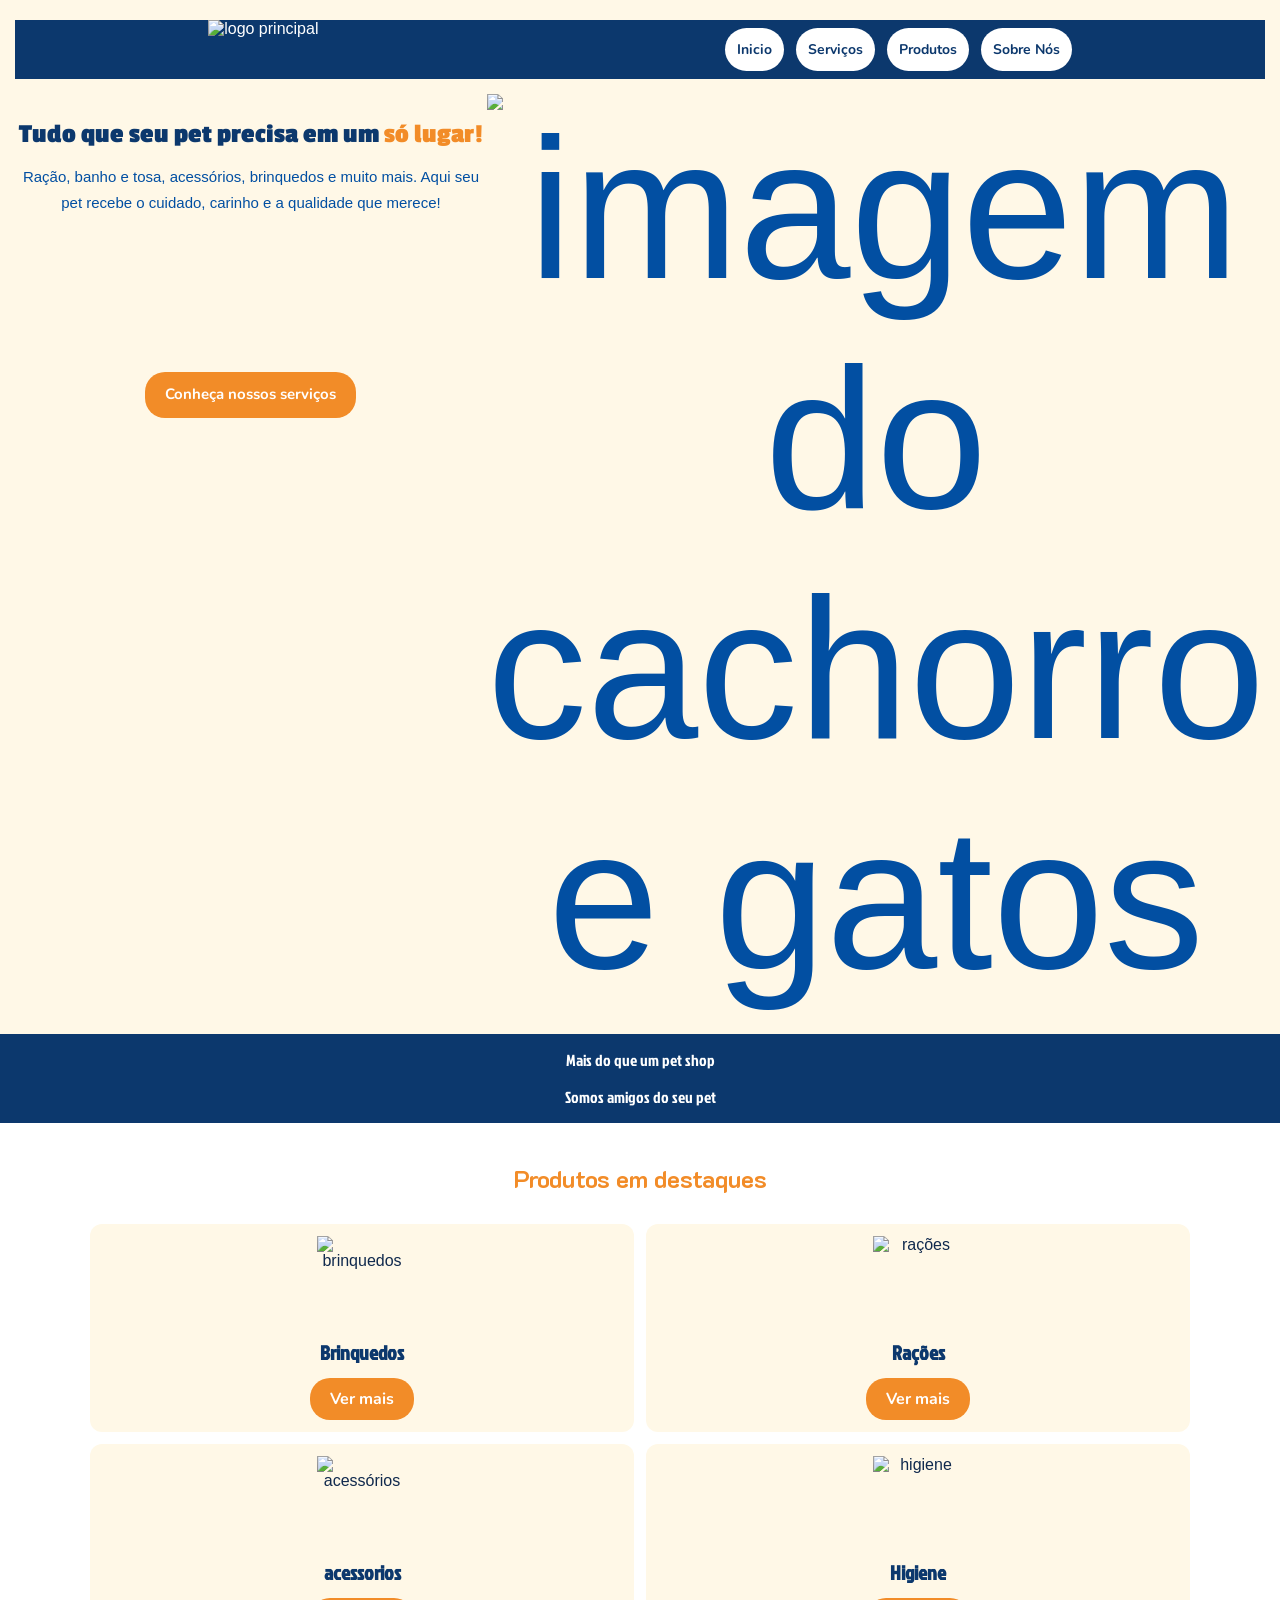
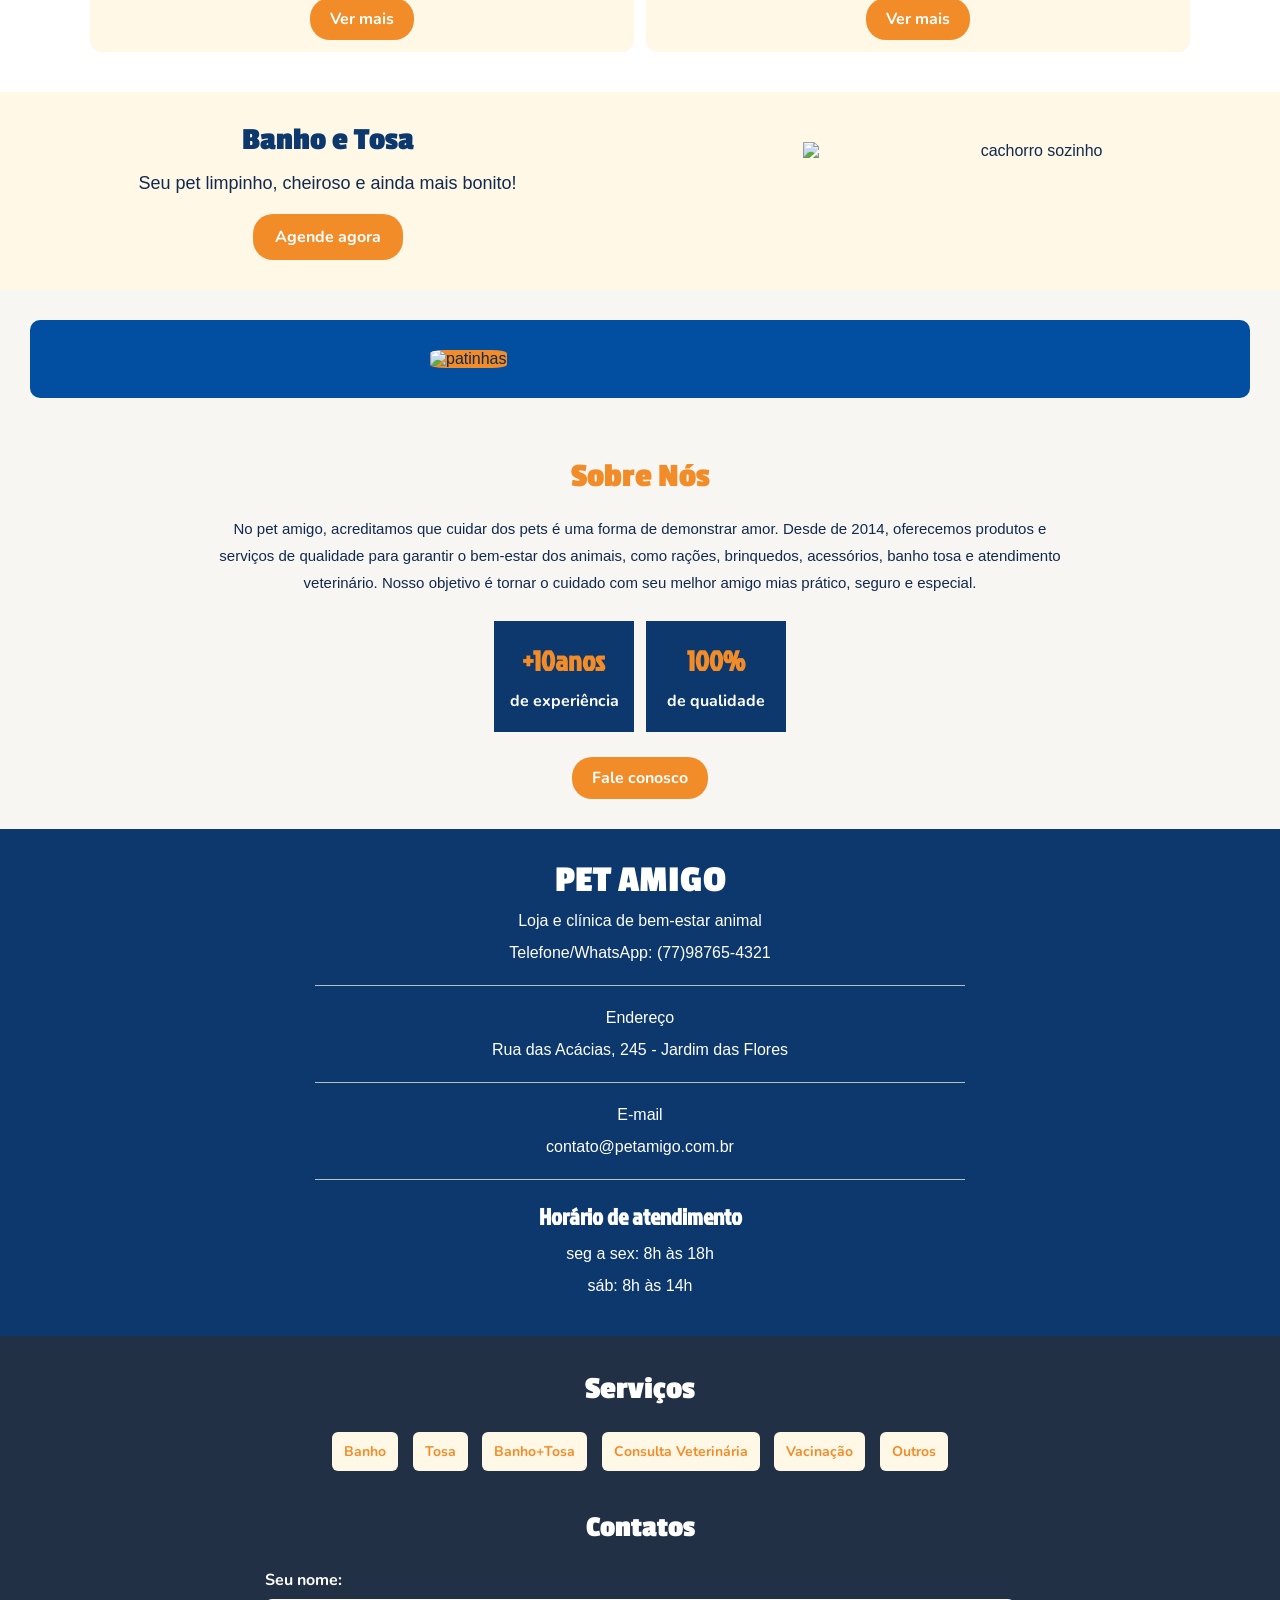
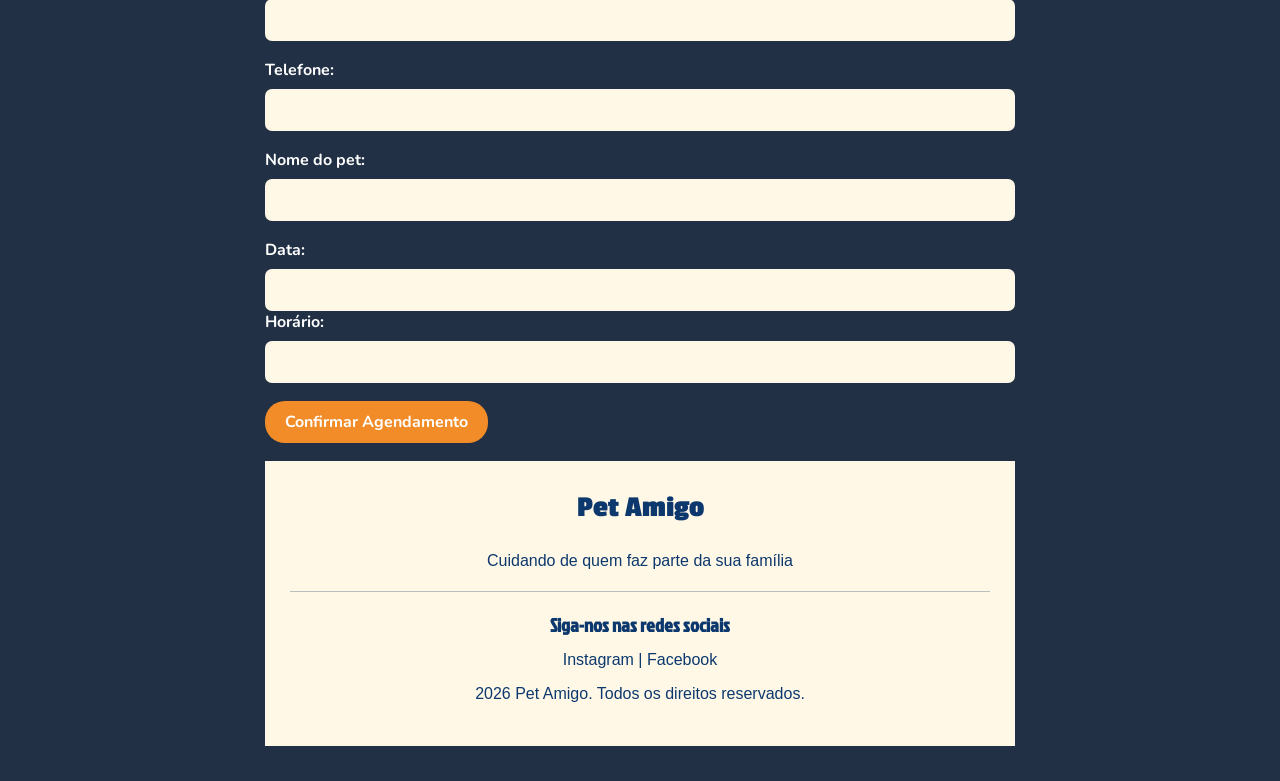
==== index.html @ 15ca2308 "Add files via upload" ====
<!DOCTYPE html>
<html lang="pt-br">
<head>
  <meta charset="UTF-8">
  <title>Pet Amigo</title>
  <link rel="stylesheet" href="exemplo.css">

  <link rel="preconnect" href="https://fonts.googleapis.com">
  <link rel="preconnect" href="https://fonts.gstatic.com" crossorigin>

  <link href="https://fonts.googleapis.com/css2?family=Joan&family=Jockey+One&family=K2D:wght@400;700&family=Konkhmer+Sleokchher&family=Luckiest+Guy&family=Nunito:wght@400;700&family=Passion+One:wght@400;700;900&display=swap" rel="stylesheet">
</head>

<body>
<header id="topo">
  <nav id="menu-topo">
    <img src="imagens/logo.png" alt="logo principal">
    <ul>
      <li><a href="">Inicio</a></li>
      <li><a href="">Serviços</a></li>
      <li><a href="produtos.html">Produtos</a></li>
      <li><a href="sobrenos.html">Sobre Nós</a></li>
      
    </ul>
  </nav>
  <div class="parte-2" >
    <div>
      <h2>
        Tudo que seu pet precisa em um
        <span class="texto-azu-lmarinho">só lugar!</span>
      </h2>

      <p>Ração, banho e tosa, acessórios, brinquedos e muito mais.
 Aqui seu pet recebe o cuidado, carinho e a qualidade que merece!</p>
      <p id="bt-1"> Conheça nossos serviços</p>
    </div>  
    <img src="imagens/logo2.png" alt=" imagem do cachorro e gatos">
  </div>

</header>

<div class="faixa">
  <p>Mais do que um pet shop</p>
  <p>Somos amigos do seu pet</p>
</div>

<main id="conteudo">
  <section id="info">
    <div class="container">
      <h3>Produtos em destaques</h3>

      <div class="icones">
        <article>
          <img src="imagens/brinquedos.png" alt=" brinquedos">
          <h4>Brinquedos</h4>
          <a href="produtos.html" class="bt-laranja">Ver mais</a>
        </article>

        <article>
          <img src="imagens/ração.png" alt=" rações">
          <h4>Rações</h4>
          <a href="produtos.html" class="bt-laranja">Ver mais</a>
        </article>

        <article>
          <img src="imagens/acessorios.png" alt="acessórios">
          <h4>acessorios</h4>
          <a href="produtos.html" class="bt-laranja">Ver mais</a>
        </article>

        <article>
          <img src="imagens/higiene.png" alt=" higiene ">
          <h4>Higiene</h4>
          <a href="produtos.html" class="bt-laranja">Ver mais</a>
        </article>
      </div>
    </div>
  </section>

  <section id="agende-banho-tosa">
    <div>
      <h3>Banho e Tosa</h3>
      <p>Seu pet limpinho, cheiroso e ainda mais bonito!</p>
      <a href="">Agende agora</a>
    </div>
    <img src="imagens/banhoetosa.png" alt="cachorro sozinho">
  </section>
  <div class="quadrado-azul">
    <img  class="patas" src ="imagens/patinha.png" alt="patinhas">
  </div>
  <section id="sobre-nos">
    <h3>
      <span class="texto-laranja">Sobre Nós</span>
    </h3>

    <p>No pet amigo, acreditamos que cuidar dos pets é uma forma de demonstrar amor. Desde de 2014, oferecemos produtos e serviços de qualidade para garantir o bem-estar dos animais, como rações, brinquedos, acessórios, banho tosa e atendimento veterinário. Nosso objetivo é tornar o cuidado com seu melhor amigo mias prático, seguro e especial.</p>

    <div class="destaques">
      <div class="quadradinho">
        <h2><span class="texto-laranja">+10anos</span></h2>
        <p>de experiência</p>
      </div>

      <div class="quadradinho">
        <h2><span class="texto-laranja">100%</span></h2>
        <p>de qualidade</p>
      </div>
    </div>

    <a href="sobrenos.html" class="bt-laranja">Fale conosco</a>
  </section>

  <section>
    <div id="cabecalho-petamigo">
      <h2>PET AMIGO</h2>
      <p>Loja e clínica de bem-estar animal</p>
      <p>Telefone/WhatsApp: (77)98765-4321</p>
      <hr>
      <p>Endereço</p>
      <p>Rua das Acácias, 245 - Jardim das Flores</p>
      <hr>
      <p>E-mail</p>
      <p>contato@petamigo.com.br</p>  
      <hr>
      <h3>Horário de atendimento</h3>
      <p>seg a sex: 8h às 18h</p>
      <p>sáb: 8h às 14h</p>
    </div>
  </section>
  <section>
    <div id="serviços">
        <h2>Serviços</h2>
        <a href="#agendamento">Banho</a>
        <a href="#agendamento">Tosa</a>
        <a href="#agendamento">Banho+Tosa</a>
        <a href="#agendamento">Consulta Veterinária</a>
        <a href="#agendamento">Vacinação</a>
        <a href="#agendamento">Outros</a>
        <div id="Contatos">
            <h2>Contatos</h2>
            <div class="campo">
                <p>Seu nome:</p>
                <input>
            </div>
    
            <div class="campo">
                <p>Telefone:</p>
                <input>
            </div>
    
            <div class="campo">
                <p>Nome do pet:</p>
                <input>
            </div>
    
            <div class="campo">
                <p>Data:</p>
                <input>
                <div class="campo">
                    <p>Horário:</p>
                    <input>
        </div>
        <a href="" class="bt-laranja">Confirmar Agendamento</a>
    </div>
    <div class="rodape">
        <h2>Pet Amigo</h2>
    
        <p>Cuidando de quem faz parte da sua família</p>
        <hr>
        <h3>Siga-nos nas redes sociais</h3>
        <p>Instagram | Facebook</p>
        <p>  2026 Pet Amigo. Todos os direitos reservados.</p>
  </section>
</main>
</body>
</html>
---- exemplo.css ----
* {
    margin: 0;
    padding: 0;
    box-sizing: border-box;
}

:root {
    --Azul-marinho: #0C386D;
    --laranja: #F28C28;
    --Creme: #FFF8E7;
    --Branco: #FFFFFF;
    --Azul-médio: #1E6091;
    --Azul: #024FA2;
    --Verde-menta: #5C8467;
    --Azul-marinho-escuro: #213044;
    --Cinza-esverdeado: #B8C0BD;
    --fonte-titulo: "Passion One", cursive;
    --fonte-texto: "Joan", serif;
    --fonte-destaque: "Jockey One", sans-serif;
    --fonte-secundaria: "K2D", sans-serif;
    --fonte-apoio: "Konkhmer Sleokchher", cursive;
    --fonte-arredondada: "Nunito", sans-serif;
    --fonte-decorativa: "Luckiest Guy", cursive;
}

body {
    font-family: var(--fonte-texto);

}

#topo {
background-color: var(--Creme);
    display: grid;
  padding: 20px;
}
#menu-topo{
    display: flex;
    background-color: var(--Azul-marinho);
  justify-content: space-around;
} 
#menu-topo ul {
    text-decoration: none;
    display: flex;
    justify-content:center;
    gap: 30px;
    margin: 20px 0; 

    
}
#menu-topo a{
    text-decoration: none;
    color: var(--Branco);
     font-family:var(--fonte-arredondada) ;
     font-weight: bold;
     width: 50px;
}
#topo h2 {
    color: var(--Azul-marinho);
    font-family: var(--fonte-titulo);
    font-size: 36px;
    margin: 25px 0 15px;
}
#topo > img {
    display: block;
    width: 300px;
    max-width: 100%;
    margin: 20px auto;
}
#bt-1{
    display: inline-block;
    background-color: var(--laranja);
    color: var(--Branco);
    padding: 10px 20px;
    border-radius: 20px;
    font-family: var(--fonte-arredondada);
    font-weight: bold;
    text-align: center;
}
#menu-topo a {
    background-color:  var(--Branco);
    font-family: var(--fonte-arredondada);
    font-weight: bold;
    padding: 12px;
    border-radius: 25px;
}
#menu-topo a:hover {
    color: var(--laranja);
}
#topo h2 {
    color: var(--Azul-marinho);
    font-family: var(--fonte-titulo);
    font-size: 36px;
    margin: 25px 0 15px;
}
#topo p {
    max-width: 600px;
    margin: 0 auto;
    line-height: 1.7;
}
#topo > img {
    display: block;
    width: 300px;
    max-width: 100%;
    margin: 20px auto;
}
#topo > a {
    display: inline-block;
    background-color: var(--laranja);
    color: var(--Branco);
    padding: 12px 22px;
    border-radius: 25px;
    font-family: var(--fonte-arredondada);
    font-weight: bold;
}
#topo > a:hover {
    background-color: var(--Azul-marinho);
}
.parte-2{
    color: var(--Azul);
    display: grid;
    grid-template-columns: repeat(2,1fr);
    font-size: 200px;
}
.texto-azu-lmarinho {
    color: var(--laranja);
}
.texto-laranja {
    color: var(--laranja);
}
.faixa {
    background-color: var(--Azul-marinho);
    color: var(--Branco);
    padding: 15px;
    display: flex;
    justify-content:space-between;
    align-items: center;
    gap: 15px;
    text-align: center;
    font-family: var(--fonte-destaque);
}
.faixa p{
    display: flex;
    align-items: center;
    justify-content: space-between;
}
#info {
    padding: 40px 20px;
    background-color: var(--Branco);
}
.container {
    max-width: 1100px;
    margin: 0 auto;
}
.container > h3 {
    text-align: center;
    color: var(--laranja);
    font-family: var(--fonte-secundaria);
    font-size: 28px;
    margin-bottom: 30px;
}
.icones {
    display: grid;
    grid-template-columns: repeat(4, 1fr);
    gap: 20px;
}
.icones article {
    background-color: var(--Creme);
    padding: 20px 10px;
    border-radius: 12px;
    text-align: center;
    display: flex;
    flex-direction: column;
    align-items: center;
    gap: 12px;
}
.icones article img {
    width: 120px;
    height: 120px;
    object-fit: contain;
}
.icones article h4 {
    color: var(--Azul-marinho);
    font-family: var(--fonte-destaque);
    font-size: 20px;
}
.bt-laranja {
    display: inline-block;
    background-color: var(--laranja);
    color: var(--Branco);
    padding: 10px 20px;
    border-radius: 20px;
    font-family: var(--fonte-arredondada);
    font-weight: bold;
    text-align: center;
}
.bt-laranja:hover {
    background-color: var(--Azul-marinho);
}
#agende-banho-tosa {
    display: grid;
    grid-template-columns: repeat(2,1fr);
    background-color: var(--Creme);
    padding: 40px 20px;
    text-align: center;
}
#agende-banho-tosa h3 {
    color: var(--Azul-marinho);
    font-family: var(--fonte-titulo);
    font-size: 32px;
    margin-bottom: 15px;
}
#agende-banho-tosa p {
    margin-bottom: 20px;
    font-size: 18px;
}
#agende-banho-tosa img {
    display: block;
    width: 300px;
    max-width: 100%;
    margin: 20px auto;
    text-align-last: right;
}
#agende-banho-tosa a {
    display: inline-block;
    background-color: var(--laranja);
    color: var(--Branco);
    padding: 12px 22px;
    border-radius: 20px;
    font-family: var(--fonte-arredondada);
    font-weight: bold;
}
#agende-banho-tosa a:hover {
    background-color: var(--Azul-marinho);
}
.quadrado-azul{
    justify-content: center;
    align-items: center;
    background-color:var(--Azul) ;
    border-radius: 10px;
    margin: 30px;
    padding: 30px 400px;
}
.patas{
    background-color: var(--laranja);
    border-radius: 20%;

}
#sobre-nos {
    padding: 45px 20px;
    text-align: center;
    max-width: 900px;
    margin: 0 auto;
}
#sobre-nos h3 {
    font-family: var(--fonte-titulo);
    font-size: 34px;
    margin-bottom: 20px;
}
#sobre-nos > p {
    line-height: 1.8;
    margin-bottom: 25px;
}
.destaques {
    display: flex;
    justify-content: center;
    gap: 25px;
    margin: 25px 0;
}
.quadradinho {
    background-color: var(--Azul-marinho);
    color: var(--Branco);
    width: 180px;
    min-height: 120px;
    padding: 20px 10px;
    display: flex;
    flex-direction: column;
    justify-content: center;
    align-items: center;
    gap: 10px;
}
.quadradinho h2 {
    font-family: var(--fonte-destaque);
    font-size: 28px;
}
.quadradinho p {
    font-family: var(--fonte-arredondada);
    font-weight: bold;
}
#cabecalho-petamigo {
    background-color: var(--Azul-marinho);
    color: var(--Branco);
    padding: 35px 20px;
    text-align: center;
}
#cabecalho-petamigo h2 {
    font-family: var(--fonte-titulo);
    font-size: 38px;
    margin-bottom: 8px;
}
#cabecalho-petamigo h3 {
    font-family: var(--fonte-destaque);
    font-size: 23px;
    margin: 20px 0 10px;
}
#cabecalho-petamigo p {
    margin: 8px 0;
    line-height: 1.5;
}
#cabecalho-petamigo hr {
    max-width: 650px;
    margin: 20px auto;
    border: none;
    border-top: 1px solid var(--Cinza-esverdeado);
}
#serviços {
    background-color: var(--Azul-marinho-escuro);
    color: var(--Branco);
    padding: 35px 20px;
    text-align: center;
}
#serviços > h2 {
    font-family: var(--fonte-titulo);
    font-size: 32px;
    margin-bottom: 20px;
}
#serviços > a {
    display: inline-block;
    background-color: var(--Creme);
    color: var(--laranja);
    padding: 10px 20px;
    border-radius: 6px;
    margin: 8px;
    font-family: var(--fonte-arredondada);
    font-weight: bold;
}
#serviços > a:hover {
    background-color: var(--laranja);
    color: var(--Branco);
}
body {
    font-family: var(--fonte-texto);
    background-color: var(--Branco);
    color: var(--Azul-marinho);
}
img {
    max-width: 100%;
    height: auto;
}
a {
    text-decoration: none;
}
#topo {
    background-color: var(--Creme);
    text-align: center;
    padding: 20px;
}
#topo h1 img {
    width: 200px;
    display: flex;
}
#menu-topo ul {
    list-style: none;
   
    justify-content: center;
    align-items: center;
    margin: 20px 0;
}
#menu-topo a {
    text-decoration: none;
    color: var(--Azul-marinho);
    font-family: var(--fonte-arredondada);
    font-weight: bold;
}
#menu-topo a:hover {
    color: var(--laranja);
}
#topo h2 {
    color: var(--Azul-marinho);
    font-family: var(--fonte-titulo);
    font-size: 36px;
    margin: 25px 0 15px;
}
#topo p {
    max-width: 600px;
    margin: 0 auto;
    line-height: 1.7;
}
#topo > img {
    display: block;
    width: 300px;
    max-width: 100%;
    margin: 20px auto;
}
#topo > a {
    display: inline-block;
    background-color: var(--laranja);
    color: var(--Branco);
    padding: 12px 22px;
    border-radius: 25px;
    font-family: var(--fonte-arredondada);
    font-weight: bold;
}
#topo > a:hover {
    background-color: var(--Azul-marinho);
}
.texto-azu-lmarinho {
    color: var(--laranja);
}
.texto-laranja {
    color: var(--laranja);
}
.faixa {
    background-color: var(--Azul-marinho);
    color: var(--Branco);
    padding: 15px;
    display: flex;
    justify-content: space-around;
    align-items: center;
    gap: 15px;
    text-align: center;
    font-family: var(--fonte-destaque);
}
#conteudo {
    width: 100%;
}
#info {
    padding: 40px 20px;
    background-color: var(--Branco);
}
.container {
    max-width: 1100px;
    margin: 0 auto;
}
.container > h3 {
    text-align: center;
    color: var(--laranja);
    font-family: var(--fonte-secundaria);
    font-size: 28px;
    margin-bottom: 30px;
}
.icones {
    display: grid;
    grid-template-columns: repeat(4, 1fr);
    gap: 20px;
}
.icones article {
    background-color: var(--Creme);
    padding: 20px 10px;
    border-radius: 12px;
    text-align: center;
    display: flex;
    flex-direction: column;
    align-items: center;
    gap: 12px;
}
.icones article img {
    width: 120px;
    height: 120px;
    object-fit: contain;
}
.icones article h4 {
    color: var(--Azul-marinho);
    font-family: var(--fonte-destaque);
    font-size: 20px;
}
.bt-laranja {
    display: inline-block;
    background-color: var(--laranja);
    color: var(--Branco);
    padding: 10px 20px;
    border-radius: 20px;
    font-family: var(--fonte-arredondada);
    font-weight: bold;
    text-align: center;
}
.bt-laranja:hover {
    background-color: var(--Azul-marinho);
}
#agende-banho-tosa {
    background-color: var(--Creme);
    padding: 40px 20px;
    text-align: center;
}
#agende-banho-tosa h3 {
    color: var(--Azul-marinho);
    font-family: var(--fonte-titulo);
    font-size: 32px;
    margin-bottom: 15px;
}
#agende-banho-tosa p {
    margin-bottom: 20px;
    font-size: 18px;
}
#agende-banho-tosa img {
    display: block;
    width: 300px;
    max-width: 100%;
    margin: 20px auto;
}
#agende-banho-tosa a {
    display: inline-block;
    background-color: var(--laranja);
    color: var(--Branco);
    padding: 12px 22px;
    border-radius: 20px;
    font-family: var(--fonte-arredondada);
    font-weight: bold;
}
#agende-banho-tosa a:hover {
    background-color: var(--Azul-marinho);
}
#sobre-nos {
    padding: 45px 20px;
    text-align: center;
    max-width: 900px;
    margin: 0 auto;
}
#sobre-nos h3 {
    font-family: var(--fonte-titulo);
    font-size: 34px;
    margin-bottom: 20px;
}
#sobre-nos > p {
    line-height: 1.8;
    margin-bottom: 25px;
}
.destaques {
    display: flex;
    justify-content: center;
    gap: 25px;
    flex-wrap: wrap;
    margin: 25px 0;
}
.quadradinho {
    background-color: var(--Azul-marinho);
    color: var(--Branco);
    width: 180px;
    min-height: 120px;
    padding: 20px 10px;
    display: flex;
    flex-direction: column;
    justify-content: center;
    align-items: center;
    gap: 10px;
}
.quadradinho h2 {
    font-family: var(--fonte-destaque);
    font-size: 28px;
}
.quadradinho p {
    font-family: var(--fonte-arredondada);
    font-weight: bold;
}
#cabecalho-petamigo {
    background-color: var(--Azul-marinho);
    color: var(--Branco);
    padding: 35px 20px;
    text-align: center;
}
#cabecalho-petamigo h2 {
    font-family: var(--fonte-titulo);
    font-size: 38px;
    margin-bottom: 8px;
}
#cabecalho-petamigo h3 {
    font-family: var(--fonte-destaque);
    font-size: 23px;
    margin: 20px 0 10px;
}
#cabecalho-petamigo p {
    margin: 8px 0;
    line-height: 1.5;
}
#cabecalho-petamigo hr {
    max-width: 650px;
    margin: 20px auto;
    border: none;
    border-top: 1px solid var(--Cinza-esverdeado);
}
#serviços {
    background-color: var(--Azul-marinho-escuro);
    color: var(--Branco);
    padding: 35px 20px;
    text-align: center;
}
#serviços > h2 {
    font-family: var(--fonte-titulo);
    font-size: 32px;
    margin-bottom: 20px;
}
#serviços > a {
    display: inline-block;
    background-color: var(--Creme);
    color: var(--laranja);
    padding: 10px 20px;
    border-radius: 6px;
    margin: 8px;
    font-family: var(--fonte-arredondada);
    font-weight: bold;
}
#serviços > a:hover {
    background-color: var(--laranja);
    color: var(--Branco);
}
#Contatos {
    max-width: 750px;
    margin: 35px auto 0;
    text-align: left;
}
#Contatos h2 {
    text-align: center;
    font-family: var(--fonte-titulo);
    font-size: 30px;
    margin-bottom: 25px;
}
#Contatos .campo {
    margin-bottom: 18px;
}
#Contatos .campo p {
    font-family: var(--fonte-arredondada);
    font-weight: bold;
    margin-bottom: 8px;
}
#Contatos .campo input {
    width: 100%;
    padding: 12px;
    border: none;
    border-radius: 7px;
    background-color: var(--Creme);
    color: var(--Azul-marinho);
    font-family: var(--fonte-arredondada);
    outline: none;
}
#Contatos > a {
    display: block;
    width: fit-content;
    margin: 25px auto 0;
}
.rodape {
    background-color: var(--Creme);
    color: var(--Azul-marinho);
    padding: 30px 20px;
    text-align: center;
}
.rodape h2 {
    font-family: var(--fonte-titulo);
    font-size: 32px;
    margin-bottom: 8px;
}
.rodape h3 {
    font-family: var(--fonte-destaque);
    margin: 20px 0 10px;
}
.rodape p {
    margin: 10px 0;
    line-height: 1.5;
}
.rodape hr {
    border: none;
    border-top: 1px solid var(--Cinza-esverdeado);
    margin: 18px auto;
    max-width: 700px;
}
    #topo h2 {
        font-size: 30px;
    }
    #menu-topo ul {
        gap: 15px;
    }
    .icones {
        grid-template-columns: repeat(2, 1fr);
    }
    .faixa {
        flex-direction: column;
    }
    #cabecalho-petamigo {
        padding: 30px 15px;
    }
    #topo {
        padding: 20px 15px;
    }
    #topo h1 img {
        width: 150px;
    }
    #menu-topo ul {
        gap: 12px;
    }
    #menu-topo a {
        font-size: 14px;
    }
    #topo h2 {
        font-size: 27px;
    }
    #topo p {
        font-size: 15px;
    }
    .icones {
        grid-template-columns: repeat(2, 1fr);
        gap: 12px;
    }
    .icones article {
        padding: 12px 8px;
    }
    .icones article img {
        width: 90px;
        height: 90px;
    }
    .container > h3 {
        font-size: 24px;
    }
    #agende-banho-tosa {
        padding: 30px 15px;
    }
    #sobre-nos {
        padding: 30px 15px;
    }
    #sobre-nos > p {
        font-size: 15px;
    }
  .destaques {
  gap: 12px;
 }
.quadradinho {
   width: 140px;
 min-height: 110px;
  }
#serviços > a {
  margin: 5px;
 padding: 10px 12px;
 font-size: 14px;
 }
 #Contatos {
  width: 100%;
 }
 body {
 font-family: Arial, sans-serif;
  background-color: var(--Creme);
 color:var(--Azul-marinho-escuro);
 }
 header {
 background-color:var(--Azul-marinho);
 color:var(--Branco);
  padding: 20px 5%;
 display: flex;
 justify-content: space-between;
  align-items: center;
flex-wrap: wrap;
 gap: 15px;
  }
 header h2 {
color:var(--Branco);
 }
 nav {
 display: flex;
 gap: 20px;
flex-wrap: wrap;
}
 nav a {
 color:var(--Branco);
 text-decoration: none;
}
 nav a:hover {
color: var(--laranja);
    }
.banner {
background-color:var(--Azul-marinho);
 color:var(--Branco);
 padding: 40px 6%;
    }
 .banner h1 {
color: var(--laranja);
margin-bottom: 12px;
  }
  .sobre {
 padding: 35px 6%;
 max-width: 1000px;
 margin: auto;
 }
.sobre h2 {
 margin: 20px 0 10px;
 } 
.sobre p {
line-height: 1.7;
 }
.valores {
display: grid;
 grid-template-columns: repeat(2, 1fr);
 gap: 20px;
 background-color:var(--Branco);
 padding: 25px;
 margin-top: 25px;
border-radius: 12px;
}
.valores h3 {
 color:var(--laranja);
 margin-bottom: 10px;
}
 footer {
  background-color: var(--Azul-marinho);
color:var(--Branco);
text-align: center;
 padding: 25px 15px;
 line-height: 1.8;
}
footer h3 {
color:var(--Branco);
 }
header { flex-direction: column;
}
  .valores {grid-template-columns: 1fr;
 }
 body {
    font-family: Arial, sans-serif;
    background-color: #f8f6f2;
    color: #10294d;
}

header {
    background-color: #071f40;
    color: white;
    padding: 20px 5%;
    display: flex;
    justify-content: space-between;
    align-items: center;
    flex-wrap: wrap;
    gap: 15px;
}

nav {
    display: flex;
    gap: 20px;
    flex-wrap: wrap;
}

nav a {
    color: white;
    text-decoration: none;
}

nav a:hover {
    color: #ff8c00;
}

.banner {
    background-color: #071f40;
    color: white;
    padding: 35px 6%;
}

.banner h1 {
    color: #ff8c00;
    margin-bottom: 12px;
}

.produtos {
    display: grid;
    grid-template-columns: repeat(3, 1fr);
    gap: 20px;
    padding: 30px 5%;
    max-width: 1100px;
    margin: auto;
}

.card {
    background-color: white;
    padding: 15px;
    border-radius: 12px;
    text-align: center;
    box-shadow: 0 2px 8px #00000015;
    display: flex;
    flex-direction: column;
    align-items: center;
    gap: 10px;
}

.card img {
    width: 100%;
    max-width: 220px;
    height: 150px;
    object-fit: contain;
}

.card h3 {
    font-size: 17px;
}

.card p {
    font-weight: bold;
}

button {
    background-color: #ff8c00;
    color: white;
    border: none;
    padding: 10px 25px;
    border-radius: 20px;
    cursor: pointer;
}

button:hover {
    background-color: #e67600;
}

footer {
    background-color: #071f40;
    color: white;
    text-align: center;
    padding: 25px 15px;
    line-height: 1.8;
}

footer h3 {
    color: #ff8c00;
}

   .produtos {
        grid-template-columns: repeat(2, 1fr);
    }
    header {
        flex-direction: column;
    }

    .produtos {
        grid-template-columns: 1fr;
    }
.categoria h2{
    padding: 20px;
    text-align: center;
}
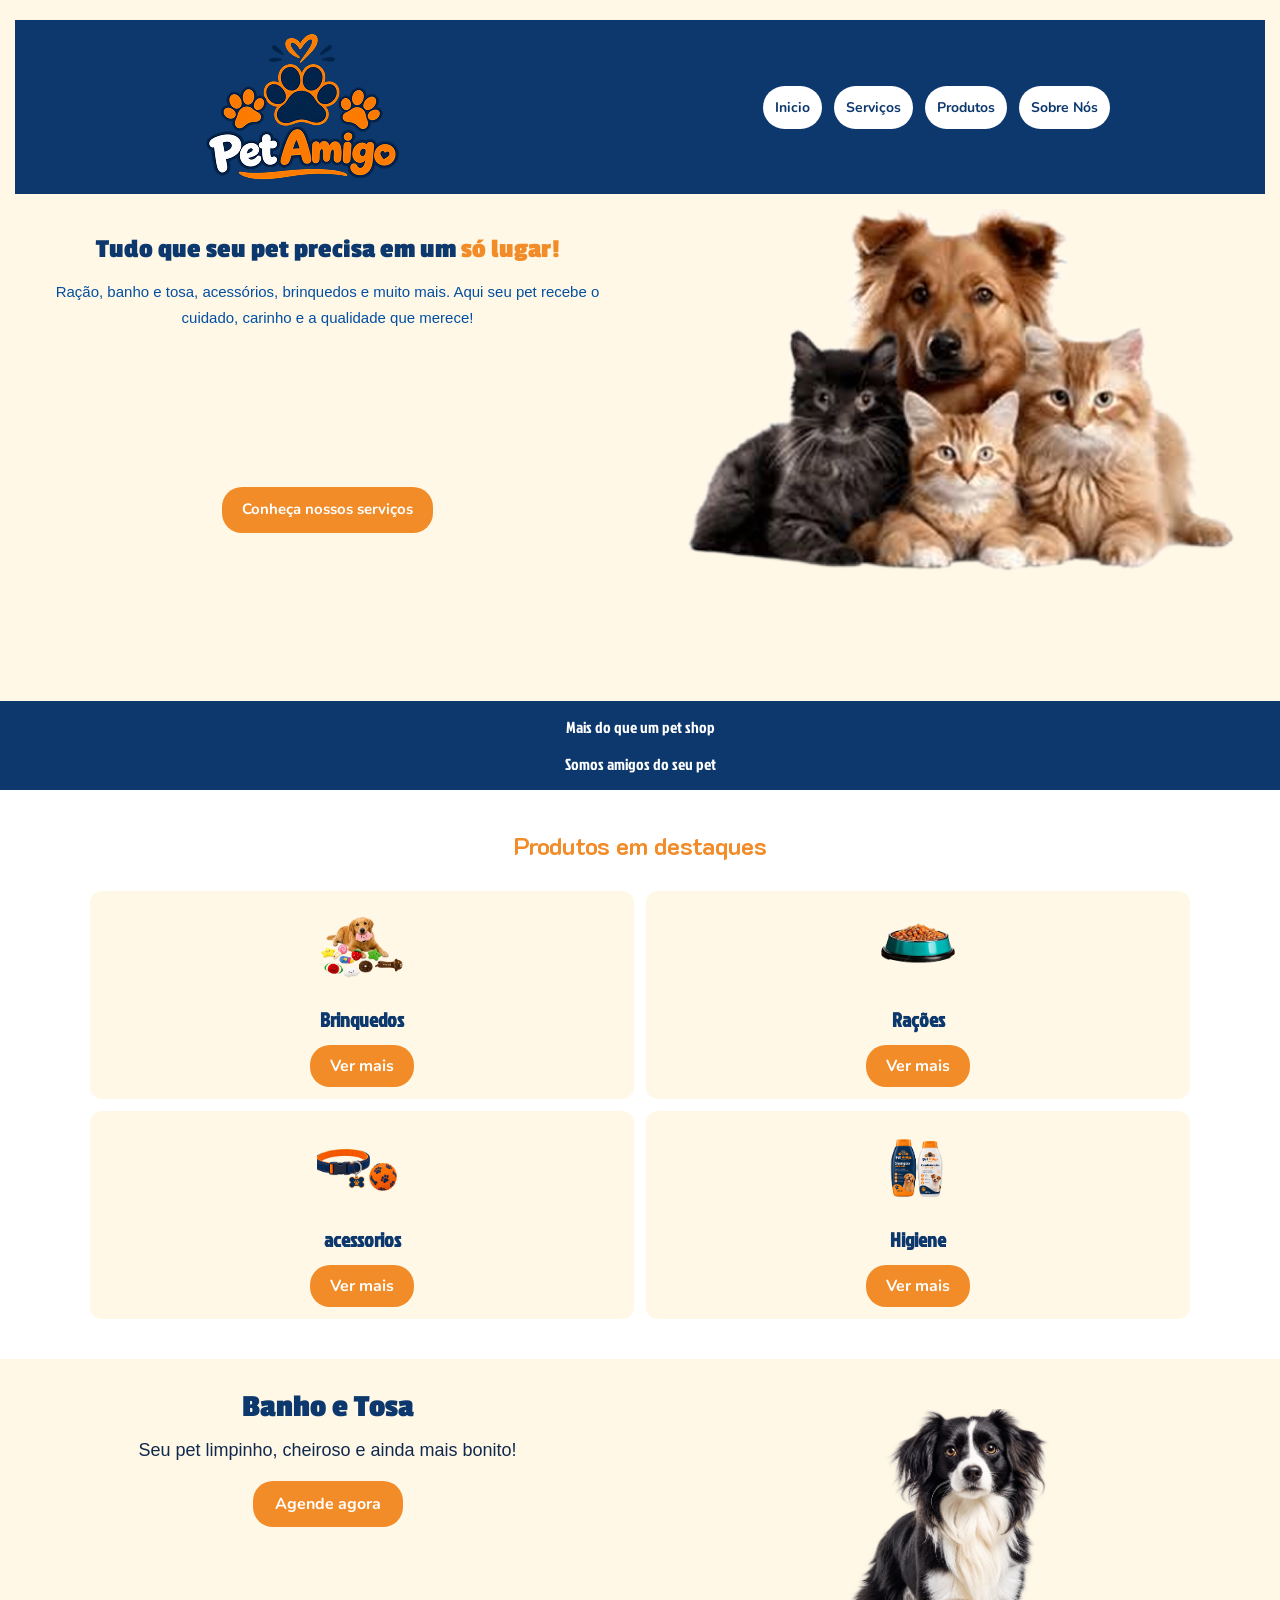
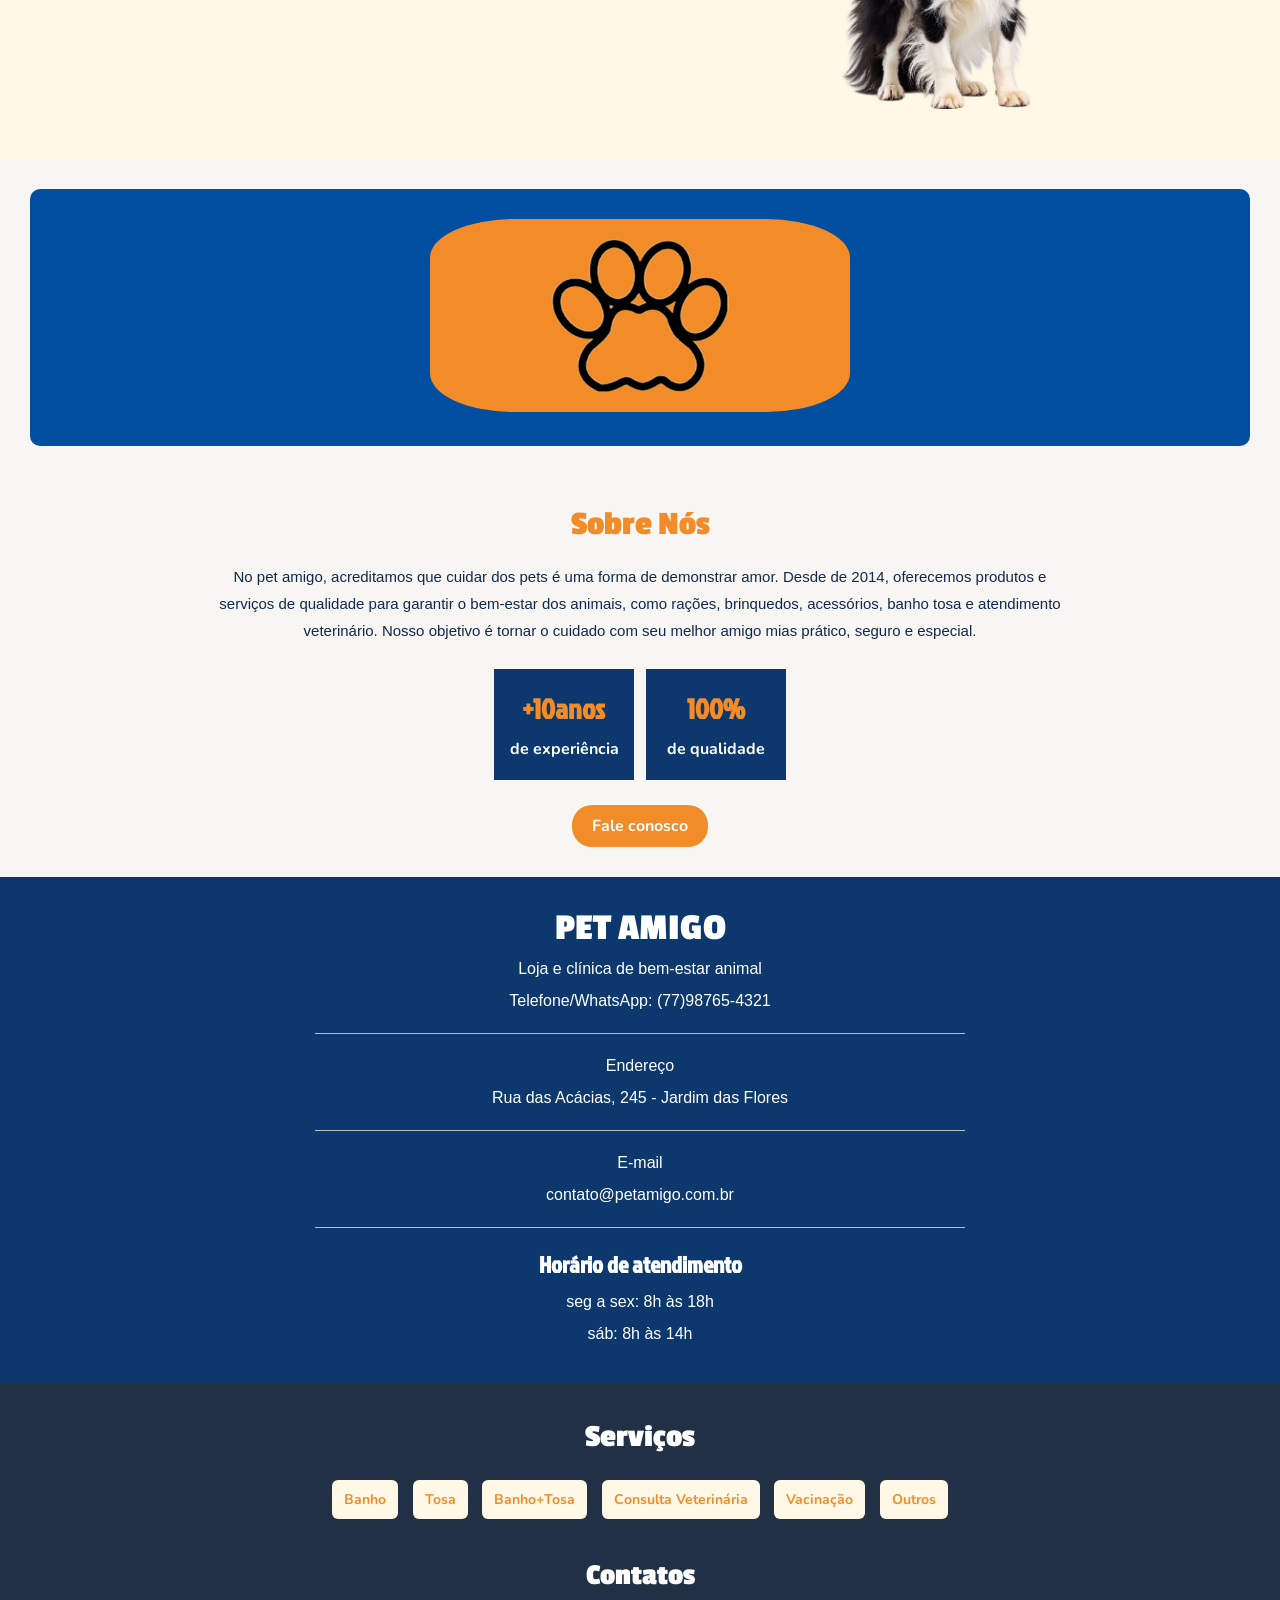
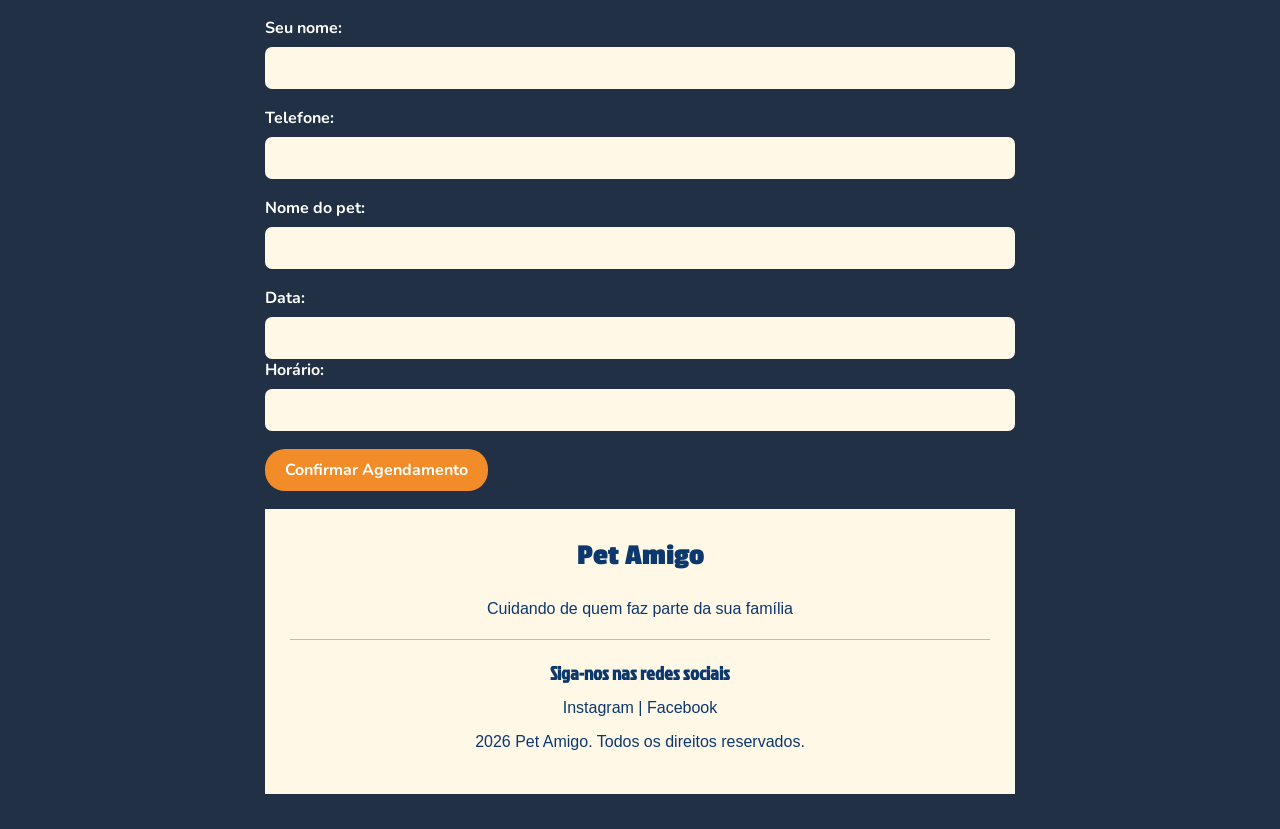
==== commit 4ce5e4da: "Add files via upload" ====
--- a/index.html
+++ b/index.html
@@ -15,7 +15,7 @@
 <body>
 <header id="topo">
   <nav id="menu-topo">
-    <img src="imagens/logo.png" alt="logo principal">
+    <img src="logo.png" alt="logo principal">
     <ul>
       <li><a href="">Inicio</a></li>
       <li><a href="">Serviços</a></li>
@@ -35,7 +35,7 @@
  Aqui seu pet recebe o cuidado, carinho e a qualidade que merece!</p>
       <p id="bt-1"> Conheça nossos serviços</p>
     </div>  
-    <img src="imagens/logo2.png" alt=" imagem do cachorro e gatos">
+    <img src="logo2.png" alt=" imagem do cachorro e gatos">
   </div>
 
 </header>
@@ -52,25 +52,25 @@
 
       <div class="icones">
         <article>
-          <img src="imagens/brinquedos.png" alt=" brinquedos">
+          <img src="brinquedos.png" alt=" brinquedos">
           <h4>Brinquedos</h4>
           <a href="produtos.html" class="bt-laranja">Ver mais</a>
         </article>
 
         <article>
-          <img src="imagens/ração.png" alt=" rações">
+          <img src="ração.png" alt=" rações">
           <h4>Rações</h4>
           <a href="produtos.html" class="bt-laranja">Ver mais</a>
         </article>
 
         <article>
-          <img src="imagens/acessorios.png" alt="acessórios">
+          <img src="acessorios.png" alt="acessórios">
           <h4>acessorios</h4>
           <a href="produtos.html" class="bt-laranja">Ver mais</a>
         </article>
 
         <article>
-          <img src="imagens/higiene.png" alt=" higiene ">
+          <img src="higiene.png" alt=" higiene ">
           <h4>Higiene</h4>
           <a href="produtos.html" class="bt-laranja">Ver mais</a>
         </article>
@@ -84,10 +84,10 @@
       <p>Seu pet limpinho, cheiroso e ainda mais bonito!</p>
       <a href="">Agende agora</a>
     </div>
-    <img src="imagens/banhoetosa.png" alt="cachorro sozinho">
+    <img src="Border Collie em Fundo Transparente.png" alt="cachorro sozinho">
   </section>
   <div class="quadrado-azul">
-    <img  class="patas" src ="imagens/patinha.png" alt="patinhas">
+    <img  class="patas" src ="patinha.png" alt="patinhas">
   </div>
   <section id="sobre-nos">
     <h3>
